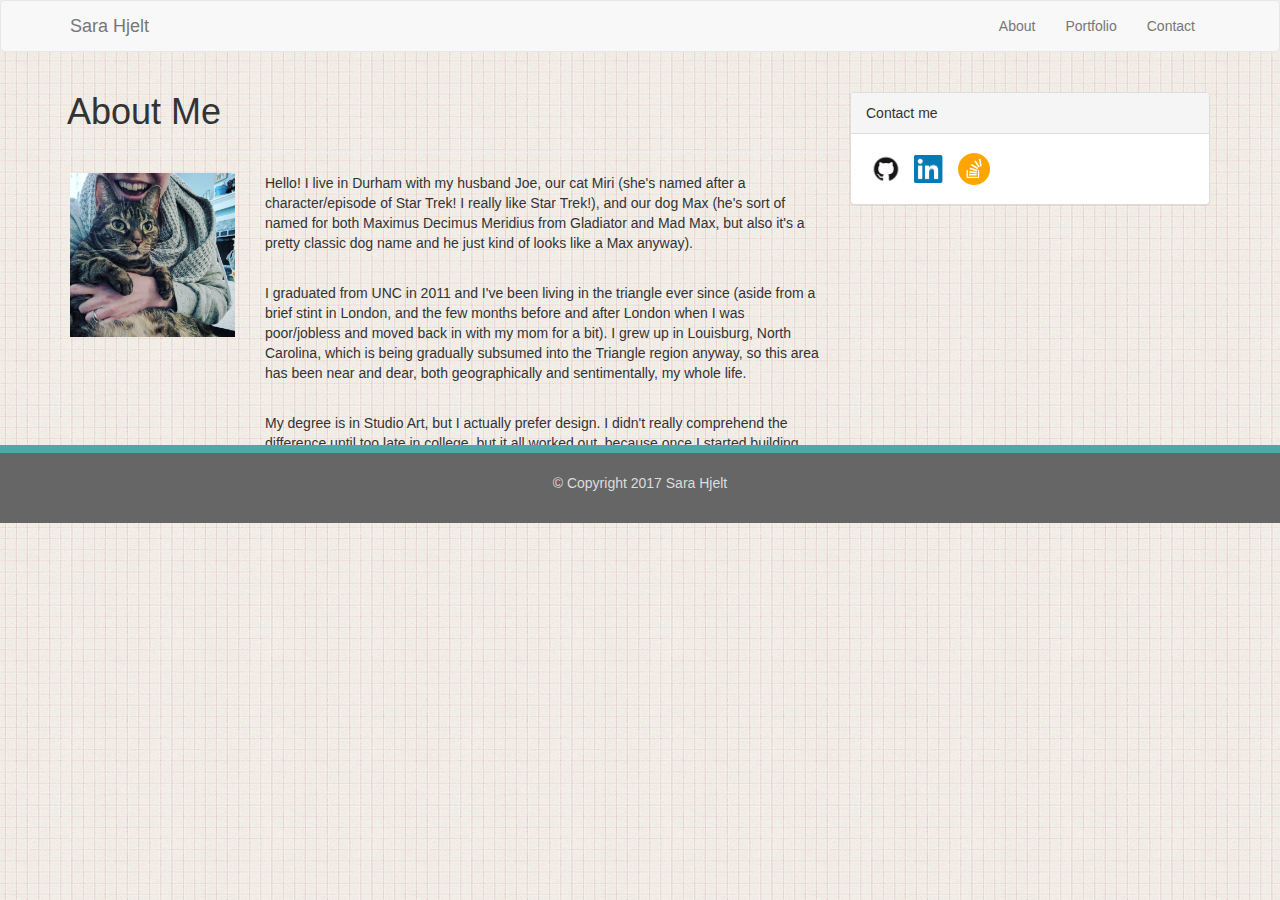
==== index.html @ d33b84e1 "about page mostly fleshed out, issues with footer tho so not there yet" ====
<!DOCTYPE html>
<html lang="en-us">

<head>
<meta charset="UTF-8" />
	<title>Sara's Portfolio // Home</title>
	<meta name="viewport" content="width=device-width, initial-scale=1, shrink-to-fit=no">
	<link rel="stylesheet" type="text/css" href="assets/css/style.css">
	<link rel="stylesheet" href="https://maxcdn.bootstrapcdn.com/bootstrap/3.3.7/css/bootstrap.min.css" integrity="sha384-BVYiiSIFeK1dGmJRAkycuHAHRg32OmUcww7on3RYdg4Va+PmSTsz/K68vbdEjh4u" crossorigin="anonymous">
</head>

<body>

	<nav class="navbar navbar-default">
    <div class="container">
      <div class="navbar-header">
        <button type="button" class="navbar-toggle collapsed" data-toggle="collapse" data-target="#navbar" aria-expanded="false" aria-controls="navbar">
              <span class="sr-only">Toggle navigation</span>
              <span class="icon-bar"></span>
              <span class="icon-bar"></span>
              <span class="icon-bar"></span>
            </button>
        <a class="navbar-brand">Sara Hjelt</a>
      </div><!--Closes navbar-header -->
      <div id="navbar" class="navbar-collapse collapse">
        <ul class="nav navbar-nav navbar-right">
          <li><a href="#">About</a></li>
          <li><a href="#">Portfolio</a></li>
          <li><a href="#">Contact</a></li>
        </ul>
      </div> <!-- Closes id navbar -->
      <!--/.nav-collapse -->
    </div><!-- closes container -->
  </nav>

<div class="container">

<div class="row">
  <div class="col-xl-8 col-lg-8 col-md-8 col-sm-12 col-xs-12"> <!-- First main column of 2-->
    <div class="row">
      <h1>About Me</h1>
      <hr>
    </div><!-- Close subrow 1 of main column 1 -->
      <div class="row">
        <div class="col-md-3">
        <img src="assets/images/profile.png" alt="me and my cat miri">
        </div><!-- Close subcolumn 1 (profile image) -->
      <div class="col-md-9">
            <p>Hello! I live in Durham with my husband Joe, our cat Miri (she's named after a character/episode of Star Trek! I really like Star Trek!), and our dog Max (he's sort of named for both Maximus Decimus Meridius from Gladiator and Mad Max, but also it's a pretty classic dog name and he just kind of looks like a Max anyway).</p><br>
            <p>I graduated from UNC in 2011 and I've been living in the triangle ever since (aside from a brief stint in London, and the few months before and after London when I was poor/jobless and moved back in with my mom for a bit). I grew up in Louisburg, North Carolina, which is being gradually subsumed into the Triangle region anyway, so this area has been near and dear, both geographically and sentimentally, my whole life.</p><br>
            <p>My degree is in Studio Art, but I actually prefer design. I didn't really comprehend the difference until too late in college, but it all worked out, because once I started building my portfolio website, I discovered that design wasn't my thing either — coding is! Coding is fun for me because I get to be creative aesthetically and also intellectually. My brain is grateful for the exercise!</p>
        </div> <!-- Close subcolumn 2 (text next to image - 6 columns of 8) -->
      </div> <!-- Close subrow 2 of main column 1-->
    </div> <!-- Close main column 1 -->


    <div class="col-xl-4 col-lg-4 col-md-4 col-sm-12 col-xs-12"> <!--Second main column of 2 -->
      <div class="panel panel-default">
        <div class="panel-heading">Contact me</div>
        <div class="panel-body">
          <a href="https://github.com/sarahjelt" target="_blank"><img class="icons" src="assets/images/github-icon.png" alt="github icon"></a>
          <a href="https://www.linkedin.com/in/sara-hjelt-8958aa37/" target="_blank"><img class="icons" src="assets/images/linkedin-icon.png" alt="linked in icon"></a>
          <a href="https://stackoverflow.com/users/8280395/sara-hjelt" target="_blank"><img class="icons" src="assets/images/stackoverflow-icon.png" alt="stackoverflow icon"></a>
        </div>
      </div><!-- Close panel -->
    </div><!-- Close second column (sidebar) -->
  </div><!-- Close overarching row (contains all) -->
</div><!-- Close container -->

  <div class="row">
    <div class="col-12">
      <footer class="border-top">
          <div class="container">
      <p>© Copyright 2017 Sara Hjelt</p>
        </div>
      </footer>
    </div>
  </div>


</body>

</html>
---- assets/css/style.css ----
body {
	background: url(../images/hip-square.png);
	position: relative;
	margin-top: 0;
	margin-bottom: 0;
}

img {
	width: 100%;
}

h1 {
	padding-left: 12px;
}

footer {
	padding: 20px 0px;
	background-color: #666666;
	color: #dddddd;
	font-size: 14px;
	text-align: center;
	position: absolute;
	bottom: 0;
	left: 0;
	width: 100%;
}

.border-top {
	border-top: 8px solid #4aaaa5;
}

.panel {
	margin-top: 20px;
}

.icons {
	width: 40px;
	padding: 4px;
}

/*nav {
	font-family: 'Arial', 'Helvetica Neue', Helvetica, sans-serif;
	color: #777777;
	background-color: white;
	position: relative;
	top: 0px;
	padding: 20px;
	height: 28px;
	width: 960px;
	text-align: right;
	border-bottom: 1px solid lightgray;
	margin-bottom: 30px;
}

h1 {
	color: white;
	font-family: 'Georgia', Times, 'Times New Roman', serif;
	font-weight: 500;
	font-size: 28px;
}

h2 {
	color: #4aaaa5;
	font-family: 'Georgia', Times, 'Times New Roman', serif;
	font-weight: 500;
	font-size: 24px;
}

h3 {
	color: #4aaaa5;
	font-family: 'Georgia', Times, 'Times New Roman', serif;
	font-weight: 500;
	font-size: 20px;
}


p {
	font-family: 'Arial', 'Helvetica Neue', Helvetica, sans-serif;
	color: #777777;
}

header {
	float: left;
	background-color: #4aaaa5;
	padding: 20px 35px 20px 35px;
	text-align: center;
	margin-left: 60px;
	position: absolute;
	top: 0px;
	height: 28px;
}

footer {
	font-family: 'Arial', 'Helvetica Neue', Helvetica, sans-serif;
	background-color: #666666;
	padding-top: 30px;
	padding-bottom: 30px;
	color: #dddddd;
	bottom: 0px;
	left: 0px;
	font-size: 14px;
	clear: both;
	width: 100%;
	text-align: center;
	z-index: 100;
}

a.index {
	text-decoration: none;
	color: #888888;
}

a.portfolio {
	text-decoration: none;
	color: white;
}

a.index:hover {
	color: #4aaaa5;
	transition: all .3s;
}

a.portfolio:hover {
	color: rebeccapurple;
	transition: all .3s;
}

.container {
	position: relative;
	top: 10px;
}

.container2 {
	position: relative;
	bottom: 192px;
	left: 303px;
}

.container3 {
	position: relative;
	bottom: 165px;
}

.container4 {
	position: relative;
	bottom: 366px;
	left: 303px;
}

.container5 {
	position: relative;
	bottom: 339px;
}

a.active {
	color: #4aaaa5;
}

a.active:hover {
	color: lightgray;
}

.navbar {
	color: lightgray;
	text-align: right;
	width: 960px;
}

.navbar-outer {
	width: 100%;
	border-bottom: 2px solid #cccccc;
}

.line-height {
	line-height: 200%;
}


.icons {
	padding: 4px;
}

.icons:hover {
	opacity: 0.6;
	transition: all 0.3s;
}

#main-container {
	background-color: white;
	margin-left: 80px;
	margin-bottom: 40px;
	margin-right: -60px;
	padding: 40px 35px 40px 35px;
	width: 578px;
	float: left;
	border: 1px solid #dddddd;
	height: 715px;
}

#sidebar {
	background-color: white;
	padding: 35px 15px 35px 15px;
	margin-left: 80px;
	margin-bottom: 100px;
	width: 198px;
	float: left;
	border: 1px solid #dddddd;
}

.profile-margin {
	margin: 8px 20px 20px 0px;
}

.sans-serif {
	font-family: 'Arial', 'Helvetica Neue', Helvetica, sans-serif;
}

.float-right {
	float: right;
	margin-right: 0px;
}

.float-left {
	float: left;
}

.sidebar-hr {
	border: 0px;
	height: 0.5px;
	background-color: lightgray;
}

.border-teal {
  border-top: 8px solid #4aaaa5;
}

.banner {
	background-color: #4aaaa5;
	padding: 15px;
	width: 245px;
	text-align: center;
	font-family: 'Georgia', Times, 'Times New Roman', serif;
	font-size: 18px;
	color: white;
	position: absolute;
	top: 70%;
}*/

/*/* form stuff */
input[type=text], select, textarea {
    font-size: 16px;
    width: 100%; /* Full width */
    padding: 12px; /* Some padding */  
    border: 1px solid #cccccc; /* Gray border */
    border-radius: 4px; /* Rounded borders */
    box-sizing: border-box; /* Make sure that padding and width stays in place */
    margin-top: 6px; /* Add a top margin */
    margin-bottom: 16px; /* Bottom margin */
    resize: vertical /* Allow the user to vertically resize the textarea (not horizontally) */
}

::-webkit-input-placeholder { /* Chrome/Opera/Safari */
  color: lightgray;
}
::-moz-placeholder { /* Firefox 19+ */
  color: lightgray;
}
:-ms-input-placeholder { /* IE 10+ */
  color: lightgray;
}
:-moz-placeholder { /* Firefox 18- */
  color: lightgray;
}

/* Style the submit button with a specific background color etc */
input[type=submit] {
    background-color: #4aaaa5;
    font-size: 16px;
    color: white;
    padding: 12px 20px;
    border: none;
    border-radius: 4px;
    cursor: pointer;
}

/* When moving the mouse over the submit button, change background color */
input[type=submit]:hover {
    background-color: rebeccapurple;
}

.form-container {
	color: #777777;
	padding-top: 20px;
}*/
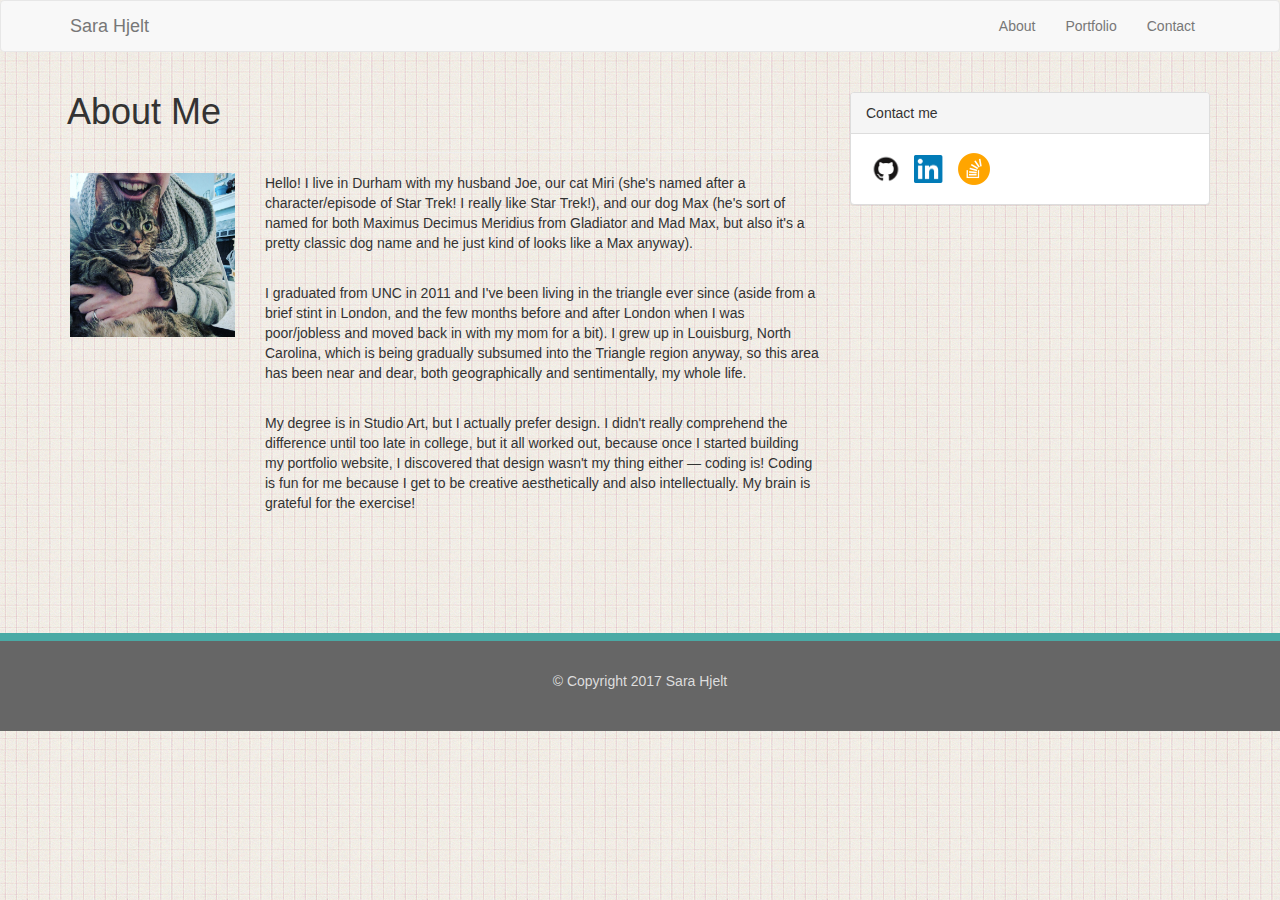
==== commit 0736ed1e: "fixed footer, mostly completed contact page" ====
--- a/index.html
+++ b/index.html
@@ -5,13 +5,15 @@
 <meta charset="UTF-8" />
 	<title>Sara's Portfolio // Home</title>
 	<meta name="viewport" content="width=device-width, initial-scale=1, shrink-to-fit=no">
+	<script src="https://maxcdn.bootstrapcdn.com/bootstrap/3.3.7/js/bootstrap.min.js" integrity="sha384-Tc5IQib027qvyjSMfHjOMaLkfuWVxZxUPnCJA7l2mCWNIpG9mGCD8wGNIcPD7Txa" crossorigin="anonymous"></script>
 	<link rel="stylesheet" type="text/css" href="assets/css/style.css">
 	<link rel="stylesheet" href="https://maxcdn.bootstrapcdn.com/bootstrap/3.3.7/css/bootstrap.min.css" integrity="sha384-BVYiiSIFeK1dGmJRAkycuHAHRg32OmUcww7on3RYdg4Va+PmSTsz/K68vbdEjh4u" crossorigin="anonymous">
 </head>
 
 <body>
 
-	<nav class="navbar navbar-default">
+<!-- navbar is good i think, i'm happy with navbar functionality -->
+  <nav class="navbar navbar-default">
     <div class="container">
       <div class="navbar-header">
         <button type="button" class="navbar-toggle collapsed" data-toggle="collapse" data-target="#navbar" aria-expanded="false" aria-controls="navbar">
@@ -24,9 +26,9 @@
       </div><!--Closes navbar-header -->
       <div id="navbar" class="navbar-collapse collapse">
         <ul class="nav navbar-nav navbar-right">
-          <li><a href="#">About</a></li>
-          <li><a href="#">Portfolio</a></li>
-          <li><a href="#">Contact</a></li>
+          <li><a href="index.html">About</a></li>
+          <li><a href="portfolio.html">Portfolio</a></li>
+          <li><a href="contact.html">Contact</a></li>
         </ul>
       </div> <!-- Closes id navbar -->
       <!--/.nav-collapse -->
@@ -34,48 +36,45 @@
   </nav>
 
 <div class="container">
-
-<div class="row">
+<div class="row"><!-- the big 'un -->
   <div class="col-xl-8 col-lg-8 col-md-8 col-sm-12 col-xs-12"> <!-- First main column of 2-->
     <div class="row">
       <h1>About Me</h1>
       <hr>
     </div><!-- Close subrow 1 of main column 1 -->
-      <div class="row">
-        <div class="col-md-3">
+    <div class="row">
+      <div class="col-md-3">
         <img src="assets/images/profile.png" alt="me and my cat miri">
-        </div><!-- Close subcolumn 1 (profile image) -->
+      </div><!-- Close subcolumn 1 (profile image) -->
       <div class="col-md-9">
             <p>Hello! I live in Durham with my husband Joe, our cat Miri (she's named after a character/episode of Star Trek! I really like Star Trek!), and our dog Max (he's sort of named for both Maximus Decimus Meridius from Gladiator and Mad Max, but also it's a pretty classic dog name and he just kind of looks like a Max anyway).</p><br>
             <p>I graduated from UNC in 2011 and I've been living in the triangle ever since (aside from a brief stint in London, and the few months before and after London when I was poor/jobless and moved back in with my mom for a bit). I grew up in Louisburg, North Carolina, which is being gradually subsumed into the Triangle region anyway, so this area has been near and dear, both geographically and sentimentally, my whole life.</p><br>
             <p>My degree is in Studio Art, but I actually prefer design. I didn't really comprehend the difference until too late in college, but it all worked out, because once I started building my portfolio website, I discovered that design wasn't my thing either — coding is! Coding is fun for me because I get to be creative aesthetically and also intellectually. My brain is grateful for the exercise!</p>
-        </div> <!-- Close subcolumn 2 (text next to image - 6 columns of 8) -->
-      </div> <!-- Close subrow 2 of main column 1-->
-    </div> <!-- Close main column 1 -->
+      </div> <!-- Close subcolumn 2 (text next to image - 6 columns of 8) -->
+    </div> <!-- Close subrow 2 of main column 1-->
+  </div> <!-- Close main column 1 -->
 
 
-    <div class="col-xl-4 col-lg-4 col-md-4 col-sm-12 col-xs-12"> <!--Second main column of 2 -->
-      <div class="panel panel-default">
-        <div class="panel-heading">Contact me</div>
+  <div class="col-xl-4 col-lg-4 col-md-4 col-sm-12 col-xs-12"> <!--Second main column of 2 -->
+    <div class="panel panel-default">
+      <div class="panel-heading">Contact me</div>
         <div class="panel-body">
           <a href="https://github.com/sarahjelt" target="_blank"><img class="icons" src="assets/images/github-icon.png" alt="github icon"></a>
           <a href="https://www.linkedin.com/in/sara-hjelt-8958aa37/" target="_blank"><img class="icons" src="assets/images/linkedin-icon.png" alt="linked in icon"></a>
           <a href="https://stackoverflow.com/users/8280395/sara-hjelt" target="_blank"><img class="icons" src="assets/images/stackoverflow-icon.png" alt="stackoverflow icon"></a>
         </div>
-      </div><!-- Close panel -->
-    </div><!-- Close second column (sidebar) -->
-  </div><!-- Close overarching row (contains all) -->
-</div><!-- Close container -->
+    </div><!-- Close panel -->
+  </div><!-- Close second column (sidebar) -->
+</div><!-- Close overarching row (contains all) -->
+</div><!--Close main container that contains all the page meat -->
 
-  <div class="row">
-    <div class="col-12">
-      <footer class="border-top">
-          <div class="container">
+
+<!-- Footer i think is good too -->
+<footer class="border-top">
+    <div>
       <p>© Copyright 2017 Sara Hjelt</p>
-        </div>
-      </footer>
     </div>
-  </div>
+</footer>
 
 
 </body>
--- a/assets/css/style.css
+++ b/assets/css/style.css
@@ -1,8 +1,10 @@
+html {
+	height: 100%;
+}
+
 body {
 	background: url(../images/hip-square.png);
-	position: relative;
-	margin-top: 0;
-	margin-bottom: 0;
+	height: 100%;
 }
 
 img {
@@ -13,16 +15,21 @@
 	padding-left: 12px;
 }
 
-footer {
+/*footer {
 	padding: 20px 0px;
+	margin: 50px 0px 0px 0px;
 	background-color: #666666;
 	color: #dddddd;
 	font-size: 14px;
 	text-align: center;
+	width: 100%;
 	position: absolute;
-	bottom: 0;
-	left: 0;
-	width: 100%;
+	bottom: 0px;
+	left: 0px;
+}*/
+
+.margin-bottom {
+	margin-bottom: 50px;
 }
 
 .border-top {
@@ -38,60 +45,12 @@
 	padding: 4px;
 }
 
-/*nav {
-	font-family: 'Arial', 'Helvetica Neue', Helvetica, sans-serif;
-	color: #777777;
-	background-color: white;
-	position: relative;
-	top: 0px;
-	padding: 20px;
-	height: 28px;
-	width: 960px;
-	text-align: right;
-	border-bottom: 1px solid lightgray;
-	margin-bottom: 30px;
-}
-
-h1 {
-	color: white;
-	font-family: 'Georgia', Times, 'Times New Roman', serif;
-	font-weight: 500;
-	font-size: 28px;
-}
-
-h2 {
-	color: #4aaaa5;
-	font-family: 'Georgia', Times, 'Times New Roman', serif;
-	font-weight: 500;
-	font-size: 24px;
-}
-
-h3 {
-	color: #4aaaa5;
-	font-family: 'Georgia', Times, 'Times New Roman', serif;
-	font-weight: 500;
-	font-size: 20px;
-}
-
-
-p {
-	font-family: 'Arial', 'Helvetica Neue', Helvetica, sans-serif;
-	color: #777777;
-}
-
-header {
-	float: left;
-	background-color: #4aaaa5;
-	padding: 20px 35px 20px 35px;
-	text-align: center;
-	margin-left: 60px;
-	position: absolute;
-	top: 0px;
-	height: 28px;
-}
-
+.total-height {
+	position: relative;
+}
+
+/* from basic-portfolio */
 footer {
-	font-family: 'Arial', 'Helvetica Neue', Helvetica, sans-serif;
 	background-color: #666666;
 	padding-top: 30px;
 	padding-bottom: 30px;
@@ -103,9 +62,63 @@
 	width: 100%;
 	text-align: center;
 	z-index: 100;
-}
-
-a.index {
+	margin-top: 110px;
+}
+
+/*nav {
+	font-family: 'Arial', 'Helvetica Neue', Helvetica, sans-serif;
+	color: #777777;
+	background-color: white;
+	position: relative;
+	top: 0px;
+	padding: 20px;
+	height: 28px;
+	width: 960px;
+	text-align: right;
+	border-bottom: 1px solid lightgray;
+	margin-bottom: 30px;
+}
+
+h1 {
+	color: white;
+	font-family: 'Georgia', Times, 'Times New Roman', serif;
+	font-weight: 500;
+	font-size: 28px;
+}
+
+h2 {
+	color: #4aaaa5;
+	font-family: 'Georgia', Times, 'Times New Roman', serif;
+	font-weight: 500;
+	font-size: 24px;
+}
+
+h3 {
+	color: #4aaaa5;
+	font-family: 'Georgia', Times, 'Times New Roman', serif;
+	font-weight: 500;
+	font-size: 20px;
+}
+
+
+p {
+	font-family: 'Arial', 'Helvetica Neue', Helvetica, sans-serif;
+	color: #777777;
+}
+
+header {
+	float: left;
+	background-color: #4aaaa5;
+	padding: 20px 35px 20px 35px;
+	text-align: center;
+	margin-left: 60px;
+	position: absolute;
+	top: 0px;
+	height: 28px;
+}*/
+
+
+/*a.index {
 	text-decoration: none;
 	color: #888888;
 }
@@ -244,8 +257,8 @@
 	color: white;
 	position: absolute;
 	top: 70%;
-}*/
-
+}
+*/
 /*/* form stuff */
 input[type=text], select, textarea {
     font-size: 16px;
@@ -290,5 +303,7 @@
 
 .form-container {
 	color: #777777;
-	padding-top: 20px;
-}*/
+	padding: 20px;
+	background-color: #FFFFFF;
+	border: 1px solid #dddddd;
+}
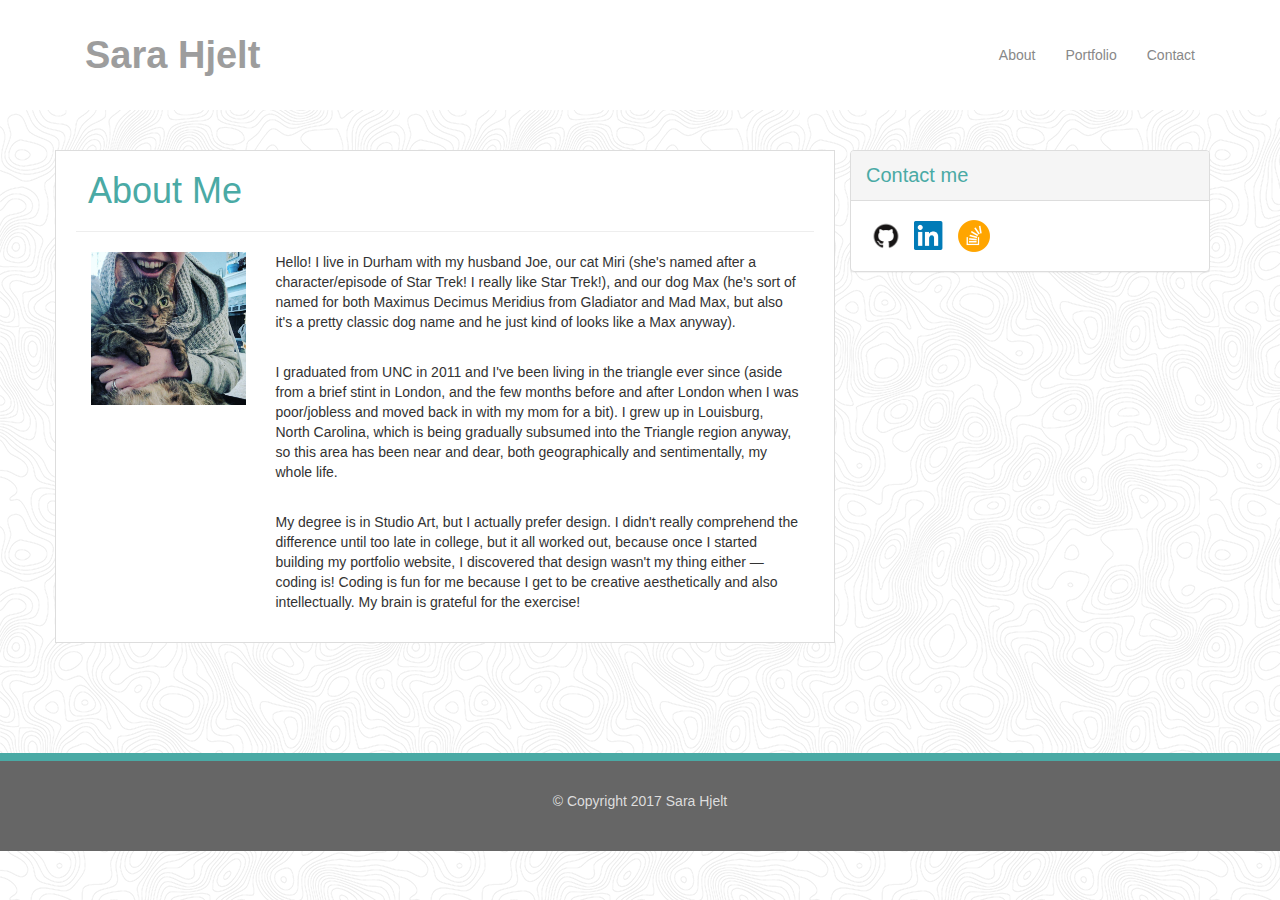
==== commit c3b51322: "all 3 pages working with Bootstrap" ====
--- a/index.html
+++ b/index.html
@@ -13,7 +13,7 @@
 <body>
 
 <!-- navbar is good i think, i'm happy with navbar functionality -->
-  <nav class="navbar navbar-default">
+  <nav class="navbar navbar-inverse">
     <div class="container">
       <div class="navbar-header">
         <button type="button" class="navbar-toggle collapsed" data-toggle="collapse" data-target="#navbar" aria-expanded="false" aria-controls="navbar">
@@ -22,13 +22,13 @@
               <span class="icon-bar"></span>
               <span class="icon-bar"></span>
             </button>
-        <a class="navbar-brand">Sara Hjelt</a>
+        <a id="navbar-brand" class="navbar-brand">Sara Hjelt</a>
       </div><!--Closes navbar-header -->
       <div id="navbar" class="navbar-collapse collapse">
         <ul class="nav navbar-nav navbar-right">
-          <li><a href="index.html">About</a></li>
-          <li><a href="portfolio.html">Portfolio</a></li>
-          <li><a href="contact.html">Contact</a></li>
+          <li><a id="navbar-color" href="index.html">About</a></li>
+          <li><a id="navbar-color" href="portfolio.html">Portfolio</a></li>
+          <li><a id="navbar-color" href="contact.html">Contact</a></li>
         </ul>
       </div> <!-- Closes id navbar -->
       <!--/.nav-collapse -->
@@ -37,14 +37,14 @@
 
 <div class="container">
 <div class="row"><!-- the big 'un -->
-  <div class="col-xl-8 col-lg-8 col-md-8 col-sm-12 col-xs-12"> <!-- First main column of 2-->
+  <div id="main-container" class="col-xl-8 col-lg-8 col-md-8 col-sm-12 col-xs-12"> <!-- First main column of 2-->
     <div class="row">
-      <h1>About Me</h1>
+      <h1 id="teal">About Me</h1>
       <hr>
     </div><!-- Close subrow 1 of main column 1 -->
     <div class="row">
       <div class="col-md-3">
-        <img src="assets/images/profile.png" alt="me and my cat miri">
+        <img src="assets/images/profile.png" alt="me and my cat miri" style="padding-bottom: 20px;">
       </div><!-- Close subcolumn 1 (profile image) -->
       <div class="col-md-9">
             <p>Hello! I live in Durham with my husband Joe, our cat Miri (she's named after a character/episode of Star Trek! I really like Star Trek!), and our dog Max (he's sort of named for both Maximus Decimus Meridius from Gladiator and Mad Max, but also it's a pretty classic dog name and he just kind of looks like a Max anyway).</p><br>
@@ -57,11 +57,11 @@
 
   <div class="col-xl-4 col-lg-4 col-md-4 col-sm-12 col-xs-12"> <!--Second main column of 2 -->
     <div class="panel panel-default">
-      <div class="panel-heading">Contact me</div>
+      <div id="panel-heading" class="panel-heading">Contact me</div>
         <div class="panel-body">
-          <a href="https://github.com/sarahjelt" target="_blank"><img class="icons" src="assets/images/github-icon.png" alt="github icon"></a>
-          <a href="https://www.linkedin.com/in/sara-hjelt-8958aa37/" target="_blank"><img class="icons" src="assets/images/linkedin-icon.png" alt="linked in icon"></a>
-          <a href="https://stackoverflow.com/users/8280395/sara-hjelt" target="_blank"><img class="icons" src="assets/images/stackoverflow-icon.png" alt="stackoverflow icon"></a>
+          <a href="https://github.com/sarahjelt" target="_blank"><img id="opac" class="icons" src="assets/images/github-icon.png" alt="github icon"></a>
+          <a href="https://www.linkedin.com/in/sara-hjelt-8958aa37/" target="_blank"><img id="opac" class="icons" src="assets/images/linkedin-icon.png" alt="linked in icon"></a>
+          <a href="https://stackoverflow.com/users/8280395/sara-hjelt" target="_blank"><img id="opac" class="icons" src="assets/images/stackoverflow-icon.png" alt="stackoverflow icon"></a>
         </div>
     </div><!-- Close panel -->
   </div><!-- Close second column (sidebar) -->
--- a/assets/css/style.css
+++ b/assets/css/style.css
@@ -3,30 +3,53 @@
 }
 
 body {
-	background: url(../images/hip-square.png);
+	background: url(../images/topography.png);
 	height: 100%;
 }
 
 img {
 	width: 100%;
+	position: relative;
 }
 
 h1 {
 	padding-left: 12px;
 }
 
-/*footer {
-	padding: 20px 0px;
-	margin: 50px 0px 0px 0px;
-	background-color: #666666;
-	color: #dddddd;
-	font-size: 14px;
-	text-align: center;
-	width: 100%;
-	position: absolute;
-	bottom: 0px;
-	left: 0px;
-}*/
+#teal {
+	color: #4aaaa5;
+}
+
+#navbar-brand {
+    float: left;
+    height: 50px;
+    padding: 15px 0px 15px 30px;
+    font-size: 38px;
+    font-weight: bold;
+    line-height: 20px;
+}
+
+#navbar-brand:hover {
+	color:#4aaaa5;
+	opacity: 1;
+}
+
+#navbar-color {
+	color: #888888;
+}
+
+#navbar-color:hover {
+	color: #4aaaa5;
+}
+
+nav.navbar-inverse {
+	padding-top: 30px;
+	padding-bottom: 30px;
+	border-radius: 0px;
+	border: 0;
+	background-color: #FFFFFF;
+	color: #777777;
+}
 
 .margin-bottom {
 	margin-bottom: 50px;
@@ -49,7 +72,27 @@
 	position: relative;
 }
 
-/* from basic-portfolio */
+.image-label {
+	background-color: #4aaaa5;
+	color: white;
+	font-size: 18px;
+	padding-top: 10px;
+	padding-bottom: 10px;
+	position: absolute;
+	top: 55%;
+	text-align: center;
+	width: calc(100% - 30px);
+	height: 18%;
+}
+
+#opac {
+	opacity: 1;
+}
+
+img#opac:hover {
+	opacity: .5;
+}
+
 footer {
 	background-color: #666666;
 	padding-top: 30px;
@@ -65,6 +108,24 @@
 	margin-top: 110px;
 }
 
+#main-container {
+	background-color: white;
+	margin-top: 20px;
+	padding: 0px 35px 20px 35px;
+	border: 1px solid #dddddd;
+	box-sizing: border-box;
+}
+
+.port-images {
+	margin-bottom: 30px;
+}
+
+#panel-heading {
+	font-size: 20px;
+	color: #4aaaa5;
+}
+
+
 /*nav {
 	font-family: 'Arial', 'Helvetica Neue', Helvetica, sans-serif;
 	color: #777777;
@@ -117,6 +178,18 @@
 	height: 28px;
 }*/
 
+/*footer {
+	padding: 20px 0px;
+	margin: 50px 0px 0px 0px;
+	background-color: #666666;
+	color: #dddddd;
+	font-size: 14px;
+	text-align: center;
+	width: 100%;
+	position: absolute;
+	bottom: 0px;
+	left: 0px;
+}*/
 
 /*a.index {
 	text-decoration: none;
@@ -198,17 +271,6 @@
 	transition: all 0.3s;
 }
 
-#main-container {
-	background-color: white;
-	margin-left: 80px;
-	margin-bottom: 40px;
-	margin-right: -60px;
-	padding: 40px 35px 40px 35px;
-	width: 578px;
-	float: left;
-	border: 1px solid #dddddd;
-	height: 715px;
-}
 
 #sidebar {
 	background-color: white;
@@ -304,6 +366,4 @@
 .form-container {
 	color: #777777;
 	padding: 20px;
-	background-color: #FFFFFF;
-	border: 1px solid #dddddd;
-}
+}
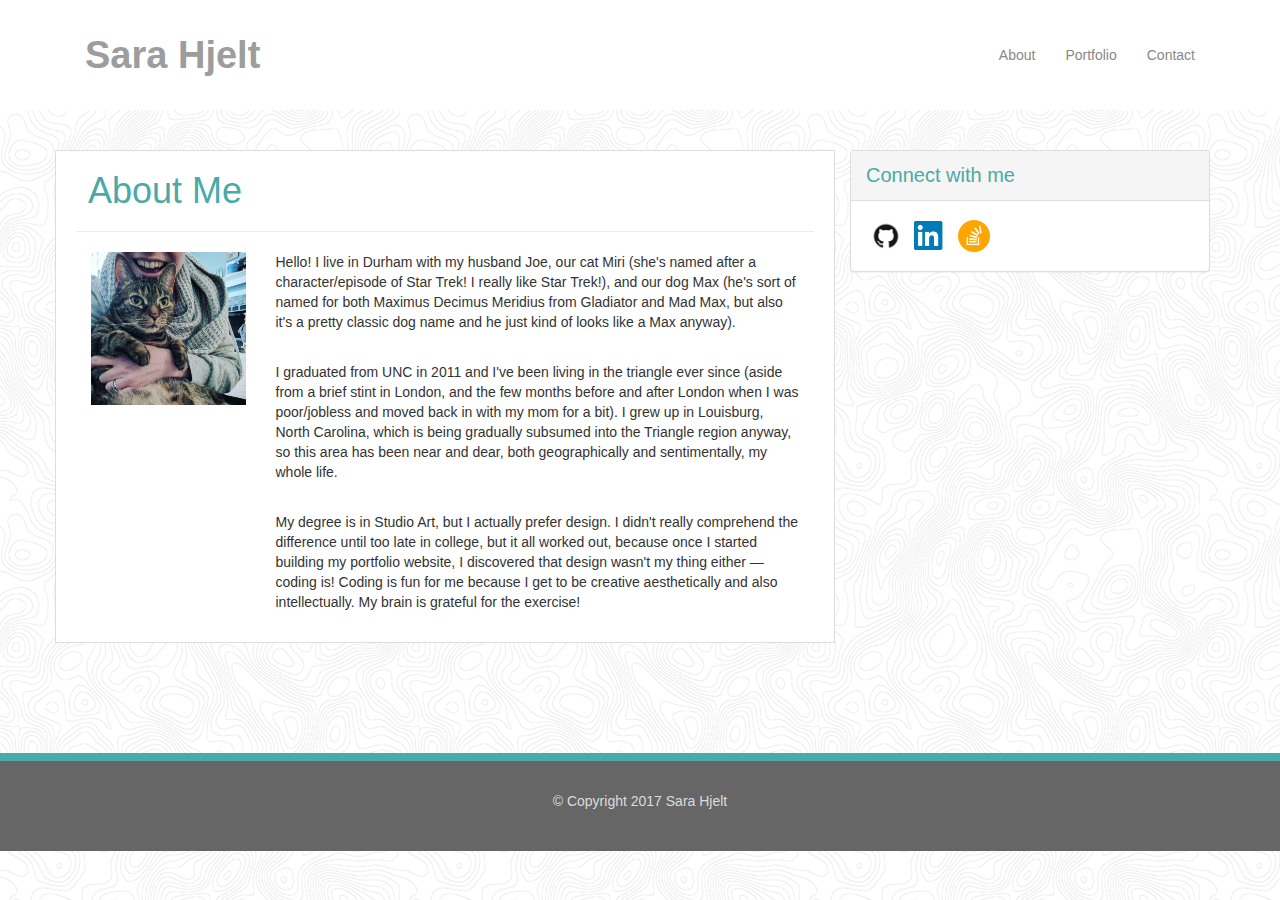
==== commit 012acee0: "corrected wording in panel header" ====
--- a/index.html
+++ b/index.html
@@ -57,7 +57,7 @@
 
   <div class="col-xl-4 col-lg-4 col-md-4 col-sm-12 col-xs-12"> <!--Second main column of 2 -->
     <div class="panel panel-default">
-      <div id="panel-heading" class="panel-heading">Contact me</div>
+      <div id="panel-heading" class="panel-heading">Connect with me</div>
         <div class="panel-body">
           <a href="https://github.com/sarahjelt" target="_blank"><img id="opac" class="icons" src="assets/images/github-icon.png" alt="github icon"></a>
           <a href="https://www.linkedin.com/in/sara-hjelt-8958aa37/" target="_blank"><img id="opac" class="icons" src="assets/images/linkedin-icon.png" alt="linked in icon"></a>
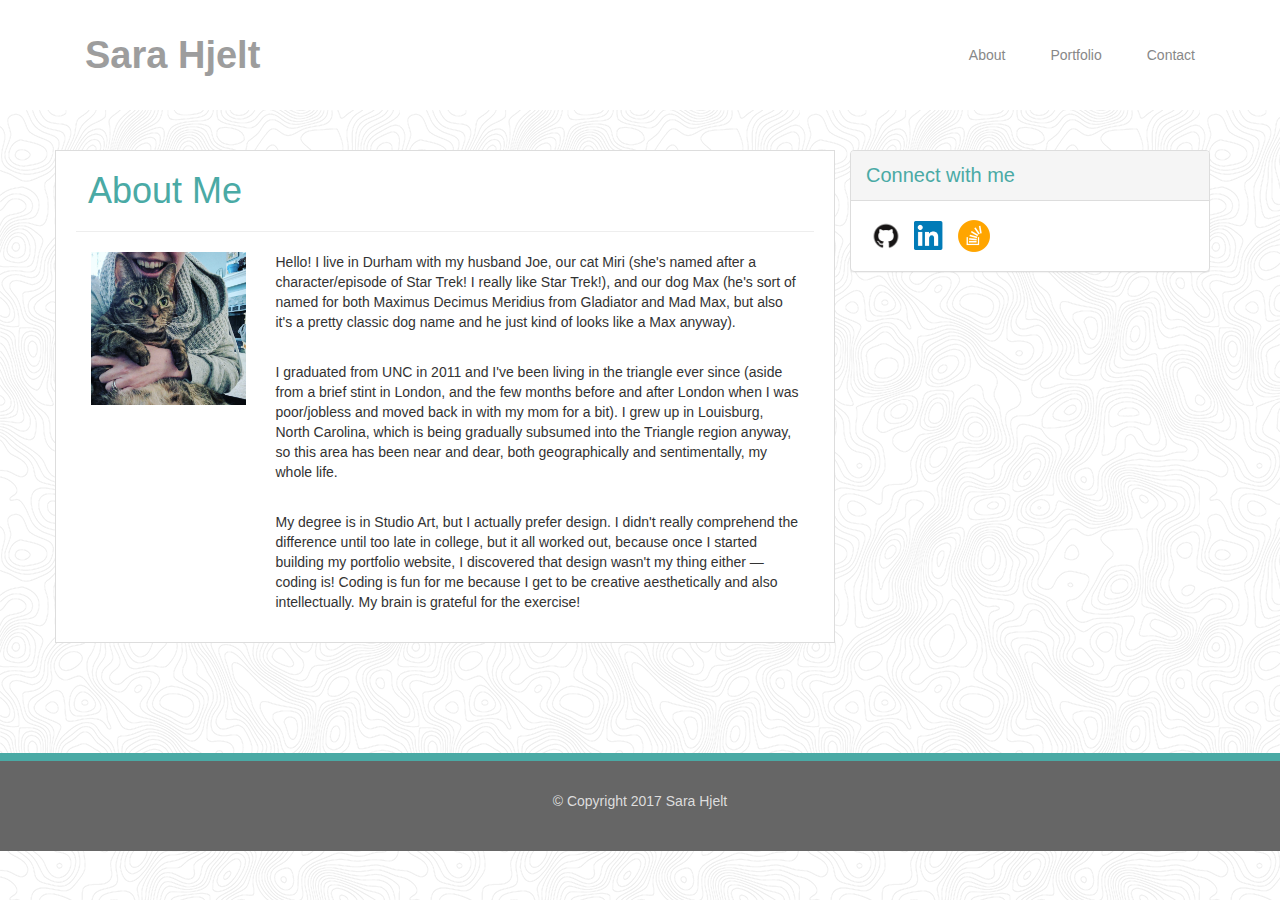
==== commit dc40ee2f: "got the collapsed toggle guy working" ====
--- a/index.html
+++ b/index.html
@@ -16,7 +16,7 @@
   <nav class="navbar navbar-inverse">
     <div class="container">
       <div class="navbar-header">
-        <button type="button" class="navbar-toggle collapsed" data-toggle="collapse" data-target="#navbar" aria-expanded="false" aria-controls="navbar">
+        <button type="button" id="navbar-toggle" class="navbar-toggle collapsed" data-toggle="collapse" data-target="#navbar" aria-expanded="false" aria-controls="navbar">
               <span class="sr-only">Toggle navigation</span>
               <span class="icon-bar"></span>
               <span class="icon-bar"></span>
@@ -76,7 +76,9 @@
     </div>
 </footer>
 
-
+<script src="https://code.jquery.com/jquery-3.2.1.slim.min.js" integrity="sha384-KJ3o2DKtIkvYIK3UENzmM7KCkRr/rE9/Qpg6aAZGJwFDMVNA/GpGFF93hXpG5KkN" crossorigin="anonymous"></script>
+<script src="https://cdnjs.cloudflare.com/ajax/libs/popper.js/1.11.0/umd/popper.min.js" integrity="sha384-b/U6ypiBEHpOf/4+1nzFpr53nxSS+GLCkfwBdFNTxtclqqenISfwAzpKaMNFNmj4" crossorigin="anonymous"></script>
+<script src="https://maxcdn.bootstrapcdn.com/bootstrap/4.0.0-beta/js/bootstrap.min.js" integrity="sha384-h0AbiXch4ZDo7tp9hKZ4TsHbi047NrKGLO3SEJAg45jXxnGIfYzk4Si90RDIqNm1" crossorigin="anonymous"></script>
 </body>
 
 </html>--- a/assets/css/style.css
+++ b/assets/css/style.css
@@ -29,6 +29,14 @@
     line-height: 20px;
 }
 
+#navbar-toggle {
+	background-color: #4aaaa5;
+}
+
+#navbar-toggle:hover {
+	background-color: lavender;
+}
+
 #navbar-brand:hover {
 	color:#4aaaa5;
 	opacity: 1;
@@ -36,6 +44,7 @@
 
 #navbar-color {
 	color: #888888;
+	padding-left: 30px;
 }
 
 #navbar-color:hover {
